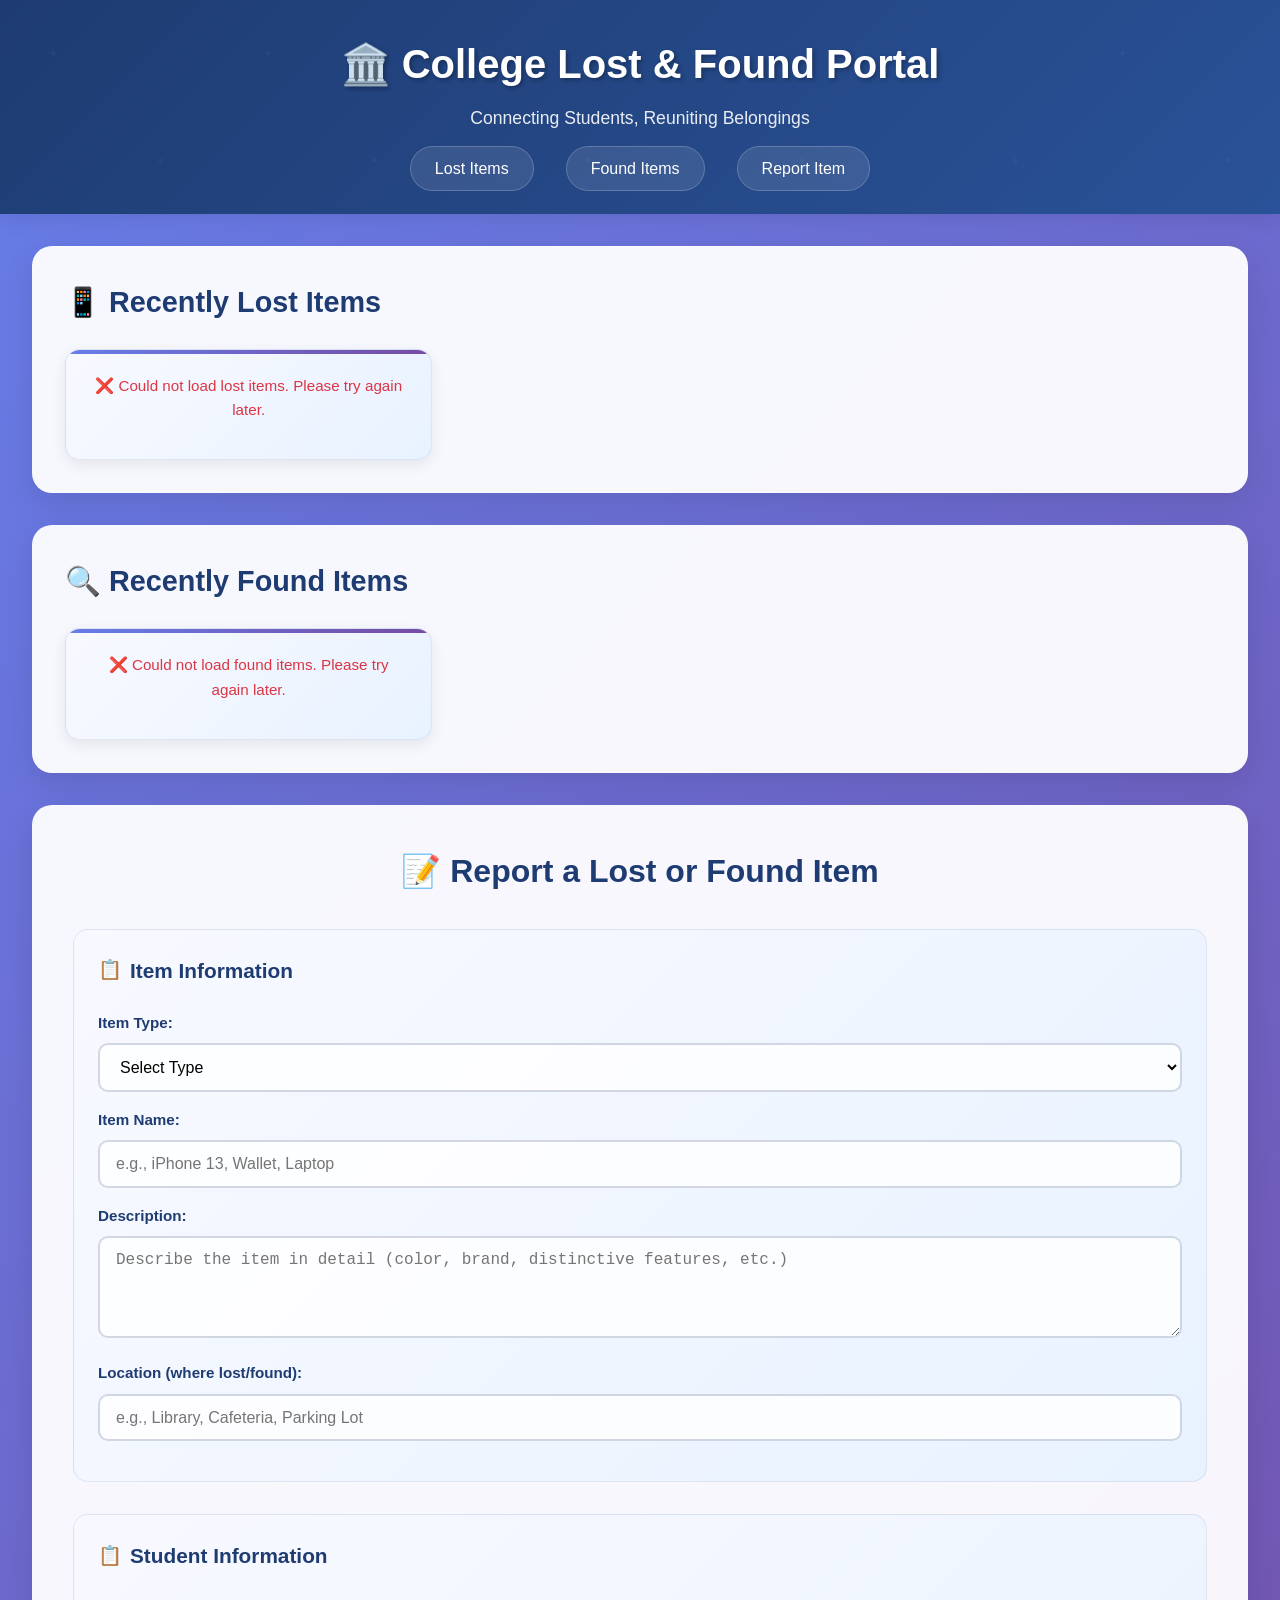
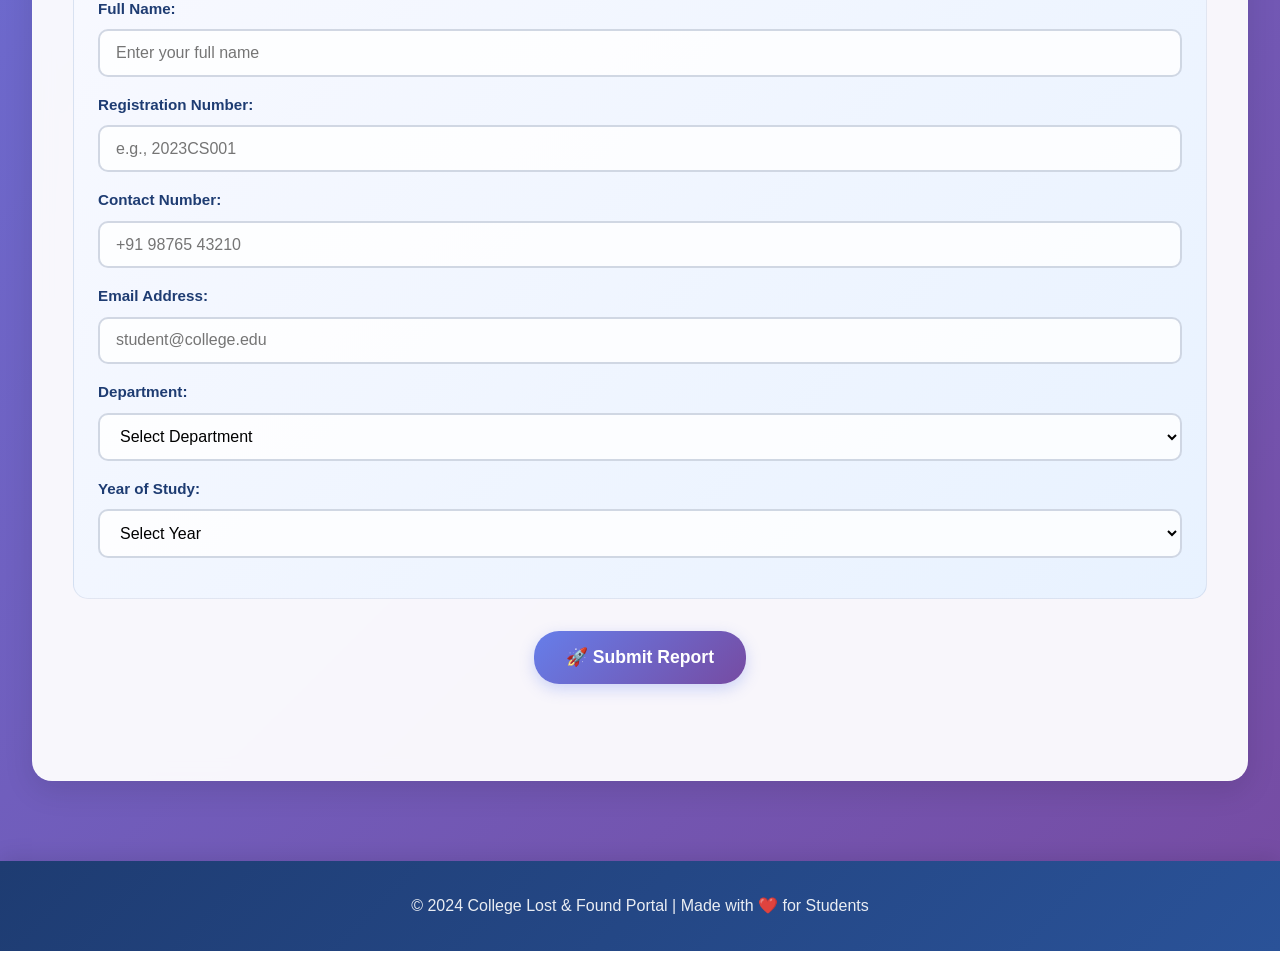
==== College-Lost-and-Found-Portal-main/index.html @ a4af234d "Initial commit - GEN AI project" ====
<!DOCTYPE html>
<html lang="en">
<head>
    <meta charset="UTF-8">
    <meta name="viewport" content="width=device-width, initial-scale=1.0">
    <title>College Lost & Found Portal</title>
    <link rel="stylesheet" href="style.css">
</head>
<body>
    <header>
        <h1>🏛️ College Lost & Found Portal</h1>
        <p>Connecting Students, Reuniting Belongings</p>
        <nav>
            <ul>
                <li><a href="#lost-items">Lost Items</a></li>
                <li><a href="#found-items">Found Items</a></li>
                <li><a href="#report-item">Report Item</a></li>
            </ul>
        </nav>
    </header>

    <main>
        <section id="lost-items" class="item-list">
            <h2>📱 Recently Lost Items</h2>
            <div id="lost-items-container" class="item-grid">
                <!-- Lost items will be loaded here by JavaScript -->
            </div>
        </section>

        <section id="found-items" class="item-list">
            <h2>🔍 Recently Found Items</h2>
            <div id="found-items-container" class="item-grid">
                <!-- Found items will be loaded here by JavaScript -->
            </div>
        </section>

        <section id="report-item" class="report-form">
            <h2>📝 Report a Lost or Found Item</h2>
            <form id="item-report-form">
                <div class="form-section">
                    <h3>Item Information</h3>
                    <label for="type">Item Type:</label>
                    <select id="type" name="type" required>
                        <option value="">Select Type</option>
                        <option value="lost">📱 Lost Item</option>
                        <option value="found">🔍 Found Item</option>
                    </select>

                    <label for="item_name">Item Name:</label>
                    <input type="text" id="item_name" name="item_name" placeholder="e.g., iPhone 13, Wallet, Laptop" required>

                    <label for="description">Description:</label>
                    <textarea id="description" name="description" rows="4" placeholder="Describe the item in detail (color, brand, distinctive features, etc.)"></textarea>

                    <label for="location">Location (where lost/found):</label>
                    <input type="text" id="location" name="location" placeholder="e.g., Library, Cafeteria, Parking Lot">
                </div>

                <div class="form-section">
                    <h3>Student Information</h3>
                    <label for="student_name">Full Name:</label>
                    <input type="text" id="student_name" name="student_name" placeholder="Enter your full name" required>

                    <label for="registration_number">Registration Number:</label>
                    <input type="text" id="registration_number" name="registration_number" placeholder="e.g., 2023CS001" required>

                    <label for="contact_number">Contact Number:</label>
                    <input type="tel" id="contact_number" name="contact_number" placeholder="+91 98765 43210" required>

                    <label for="contact_email">Email Address:</label>
                    <input type="email" id="contact_email" name="contact_email" placeholder="student@college.edu" required>

                    <label for="department">Department:</label>
                    <select id="department" name="department">
                        <option value="">Select Department</option>
                        <option value="Computer Science">Computer Science</option>
                        <option value="Electronics">Electronics</option>
                        <option value="Mechanical">Mechanical</option>
                        <option value="Civil">Civil</option>
                        <option value="Electrical">Electrical</option>
                        <option value="Management">Management</option>
                        <option value="Other">Other</option>
                    </select>

                    <label for="year_of_study">Year of Study:</label>
                    <select id="year_of_study" name="year_of_study">
                        <option value="">Select Year</option>
                        <option value="1st Year">1st Year</option>
                        <option value="2nd Year">2nd Year</option>
                        <option value="3rd Year">3rd Year</option>
                        <option value="4th Year">4th Year</option>
                        <option value="Post Graduate">Post Graduate</option>
                    </select>
                </div>

                <button type="submit" class="submit-btn">🚀 Submit Report</button>
            </form>
            <p id="form-message"></p>
        </section>
    </main>

    <footer>
        <p>&copy; 2024 College Lost & Found Portal | Made with ❤️ for Students</p>
    </footer>

    <script src="script.js"></script>
</body>
</html>
---- College-Lost-and-Found-Portal-main/style.css ----
/* College Lost & Found Portal - Modern College Theme */

* {
    margin: 0;
    padding: 0;
    box-sizing: border-box;
}

body {
    font-family: 'Segoe UI', Tahoma, Geneva, Verdana, sans-serif;
    background: linear-gradient(135deg, #667eea 0%, #764ba2 100%);
    color: #333;
    line-height: 1.6;
    min-height: 100vh;
}

/* Header Styles */
header {
    background: linear-gradient(135deg, #1e3c72 0%, #2a5298 100%);
    color: #fff;
    padding: 2rem 0;
    text-align: center;
    box-shadow: 0 4px 20px rgba(0,0,0,0.1);
    position: relative;
    overflow: hidden;
}

header::before {
    content: '';
    position: absolute;
    top: 0;
    left: 0;
    right: 0;
    bottom: 0;
    background: url('data:image/svg+xml,<svg xmlns="http://www.w3.org/2000/svg" viewBox="0 0 100 100"><defs><pattern id="grain" width="100" height="100" patternUnits="userSpaceOnUse"><circle cx="25" cy="25" r="1" fill="rgba(255,255,255,0.1)"/><circle cx="75" cy="75" r="1" fill="rgba(255,255,255,0.1)"/><circle cx="50" cy="10" r="0.5" fill="rgba(255,255,255,0.05)"/></pattern></defs><rect width="100" height="100" fill="url(%23grain)"/></svg>');
    opacity: 0.3;
}

header h1 {
    margin: 0;
    font-size: 2.5rem;
    font-weight: 700;
    text-shadow: 2px 2px 4px rgba(0,0,0,0.3);
    position: relative;
    z-index: 1;
}

header p {
    margin-top: 0.5rem;
    font-size: 1.1rem;
    opacity: 0.9;
    position: relative;
    z-index: 1;
}

/* Navigation */
nav {
    margin-top: 1.5rem;
    position: relative;
    z-index: 1;
}

nav ul {
    list-style: none;
    display: flex;
    justify-content: center;
    gap: 2rem;
    flex-wrap: wrap;
}

nav ul li a {
    color: #fff;
    text-decoration: none;
    padding: 0.8rem 1.5rem;
    border-radius: 25px;
    background: rgba(255,255,255,0.1);
    backdrop-filter: blur(10px);
    border: 1px solid rgba(255,255,255,0.2);
    transition: all 0.3s ease;
    font-weight: 500;
}

nav ul li a:hover {
    background: rgba(255,255,255,0.2);
    transform: translateY(-2px);
    box-shadow: 0 4px 15px rgba(0,0,0,0.2);
}

/* Main Content */
main {
    padding: 2rem;
    max-width: 1400px;
    margin: 0 auto;
}

/* Item List Sections */
.item-list {
    background: rgba(255,255,255,0.95);
    padding: 2rem;
    margin-bottom: 2rem;
    border-radius: 20px;
    box-shadow: 0 10px 30px rgba(0,0,0,0.1);
    backdrop-filter: blur(10px);
    border: 1px solid rgba(255,255,255,0.2);
}

.item-list h2 {
    color: #1e3c72;
    margin-bottom: 1.5rem;
    font-size: 1.8rem;
    font-weight: 600;
    display: flex;
    align-items: center;
    gap: 0.5rem;
}

.item-grid {
    display: grid;
    grid-template-columns: repeat(auto-fill, minmax(320px, 1fr));
    gap: 1.5rem;
}

.item-card {
    background: linear-gradient(135deg, #f8f9ff 0%, #e8f2ff 100%);
    border: 1px solid rgba(30,60,114,0.1);
    border-radius: 15px;
    padding: 1.5rem;
    box-shadow: 0 5px 15px rgba(0,0,0,0.08);
    transition: all 0.3s ease;
    position: relative;
    overflow: hidden;
}

.item-card::before {
    content: '';
    position: absolute;
    top: 0;
    left: 0;
    right: 0;
    height: 4px;
    background: linear-gradient(90deg, #667eea, #764ba2);
}

.item-card:hover {
    transform: translateY(-5px);
    box-shadow: 0 10px 25px rgba(0,0,0,0.15);
}

.item-card h3 {
    margin-top: 0;
    color: #1e3c72;
    font-size: 1.3rem;
    font-weight: 600;
    margin-bottom: 1rem;
}

.item-card p {
    margin-bottom: 0.8rem;
    color: #555;
    font-size: 0.95rem;
}

.item-card p strong {
    color: #1e3c72;
    font-weight: 600;
}

.item-card p em {
    color: #666;
    font-style: italic;
    background: rgba(30,60,114,0.1);
    padding: 0.3rem 0.6rem;
    border-radius: 8px;
    display: inline-block;
    margin-top: 0.5rem;
}

/* Report Form */
.report-form {
    background: rgba(255,255,255,0.95);
    padding: 2.5rem;
    border-radius: 20px;
    box-shadow: 0 10px 30px rgba(0,0,0,0.1);
    backdrop-filter: blur(10px);
    border: 1px solid rgba(255,255,255,0.2);
}

.report-form h2 {
    color: #1e3c72;
    margin-bottom: 2rem;
    font-size: 2rem;
    font-weight: 600;
    text-align: center;
    display: flex;
    align-items: center;
    justify-content: center;
    gap: 0.5rem;
}

.form-section {
    margin-bottom: 2rem;
    padding: 1.5rem;
    background: linear-gradient(135deg, #f8f9ff 0%, #e8f2ff 100%);
    border-radius: 15px;
    border: 1px solid rgba(30,60,114,0.1);
}

.form-section h3 {
    color: #1e3c72;
    margin-bottom: 1.5rem;
    font-size: 1.3rem;
    font-weight: 600;
    display: flex;
    align-items: center;
    gap: 0.5rem;
}

.form-section h3::before {
    content: '📋';
    font-size: 1.2rem;
}

.report-form label {
    display: block;
    margin-bottom: 0.5rem;
    font-weight: 600;
    color: #1e3c72;
    font-size: 0.95rem;
}

.report-form input[type="text"],
.report-form input[type="email"],
.report-form input[type="tel"],
.report-form textarea,
.report-form select {
    width: 100%;
    padding: 0.8rem 1rem;
    margin-bottom: 1rem;
    border: 2px solid rgba(30,60,114,0.2);
    border-radius: 10px;
    font-size: 1rem;
    transition: all 0.3s ease;
    background: rgba(255,255,255,0.8);
}

.report-form input[type="text"]:focus,
.report-form input[type="email"]:focus,
.report-form input[type="tel"]:focus,
.report-form textarea:focus,
.report-form select:focus {
    outline: none;
    border-color: #667eea;
    box-shadow: 0 0 0 3px rgba(102,126,234,0.1);
    background: #fff;
}

.report-form textarea {
    resize: vertical;
    min-height: 100px;
}

.submit-btn {
    background: linear-gradient(135deg, #667eea 0%, #764ba2 100%);
    color: #fff;
    padding: 1rem 2rem;
    border: none;
    border-radius: 25px;
    cursor: pointer;
    font-size: 1.1rem;
    font-weight: 600;
    transition: all 0.3s ease;
    display: block;
    margin: 2rem auto 0;
    min-width: 200px;
    box-shadow: 0 5px 15px rgba(102,126,234,0.3);
}

.submit-btn:hover {
    transform: translateY(-2px);
    box-shadow: 0 8px 25px rgba(102,126,234,0.4);
}

.submit-btn:active {
    transform: translateY(0);
}

#form-message {
    margin-top: 1.5rem;
    font-weight: 600;
    text-align: center;
    padding: 1rem;
    border-radius: 10px;
    font-size: 1rem;
}

#form-message[style*="green"] {
    background: rgba(40,167,69,0.1);
    color: #28a745;
    border: 1px solid rgba(40,167,69,0.3);
}

#form-message[style*="red"] {
    background: rgba(220,53,69,0.1);
    color: #dc3545;
    border: 1px solid rgba(220,53,69,0.3);
}

/* Footer */
footer {
    text-align: center;
    padding: 2rem;
    margin-top: 3rem;
    background: linear-gradient(135deg, #1e3c72 0%, #2a5298 100%);
    color: #fff;
    box-shadow: 0 -4px 20px rgba(0,0,0,0.1);
}

footer p {
    font-size: 1rem;
    opacity: 0.9;
}

/* Responsive Design */
@media (max-width: 768px) {
    header h1 {
        font-size: 2rem;
    }
    
    nav ul {
        flex-direction: column;
        gap: 1rem;
    }
    
    main {
        padding: 1rem;
    }
    
    .item-grid {
        grid-template-columns: 1fr;
    }
    
    .report-form {
        padding: 1.5rem;
    }
    
    .form-section {
        padding: 1rem;
    }
}

@media (max-width: 480px) {
    header h1 {
        font-size: 1.8rem;
    }
    
    .item-list h2,
    .report-form h2 {
        font-size: 1.5rem;
    }
    
    .report-form {
        padding: 1rem;
    }
}

/* Loading Animation */
@keyframes fadeInUp {
    from {
        opacity: 0;
        transform: translateY(30px);
    }
    to {
        opacity: 1;
        transform: translateY(0);
    }
}

.item-card {
    animation: fadeInUp 0.6s ease-out;
}

/* Custom Scrollbar */
::-webkit-scrollbar {
    width: 8px;
}

::-webkit-scrollbar-track {
    background: rgba(255,255,255,0.1);
}

::-webkit-scrollbar-thumb {
    background: linear-gradient(135deg, #667eea, #764ba2);
    border-radius: 4px;
}

::-webkit-scrollbar-thumb:hover {
    background: linear-gradient(135deg, #5a6fd8, #6a4190);
}
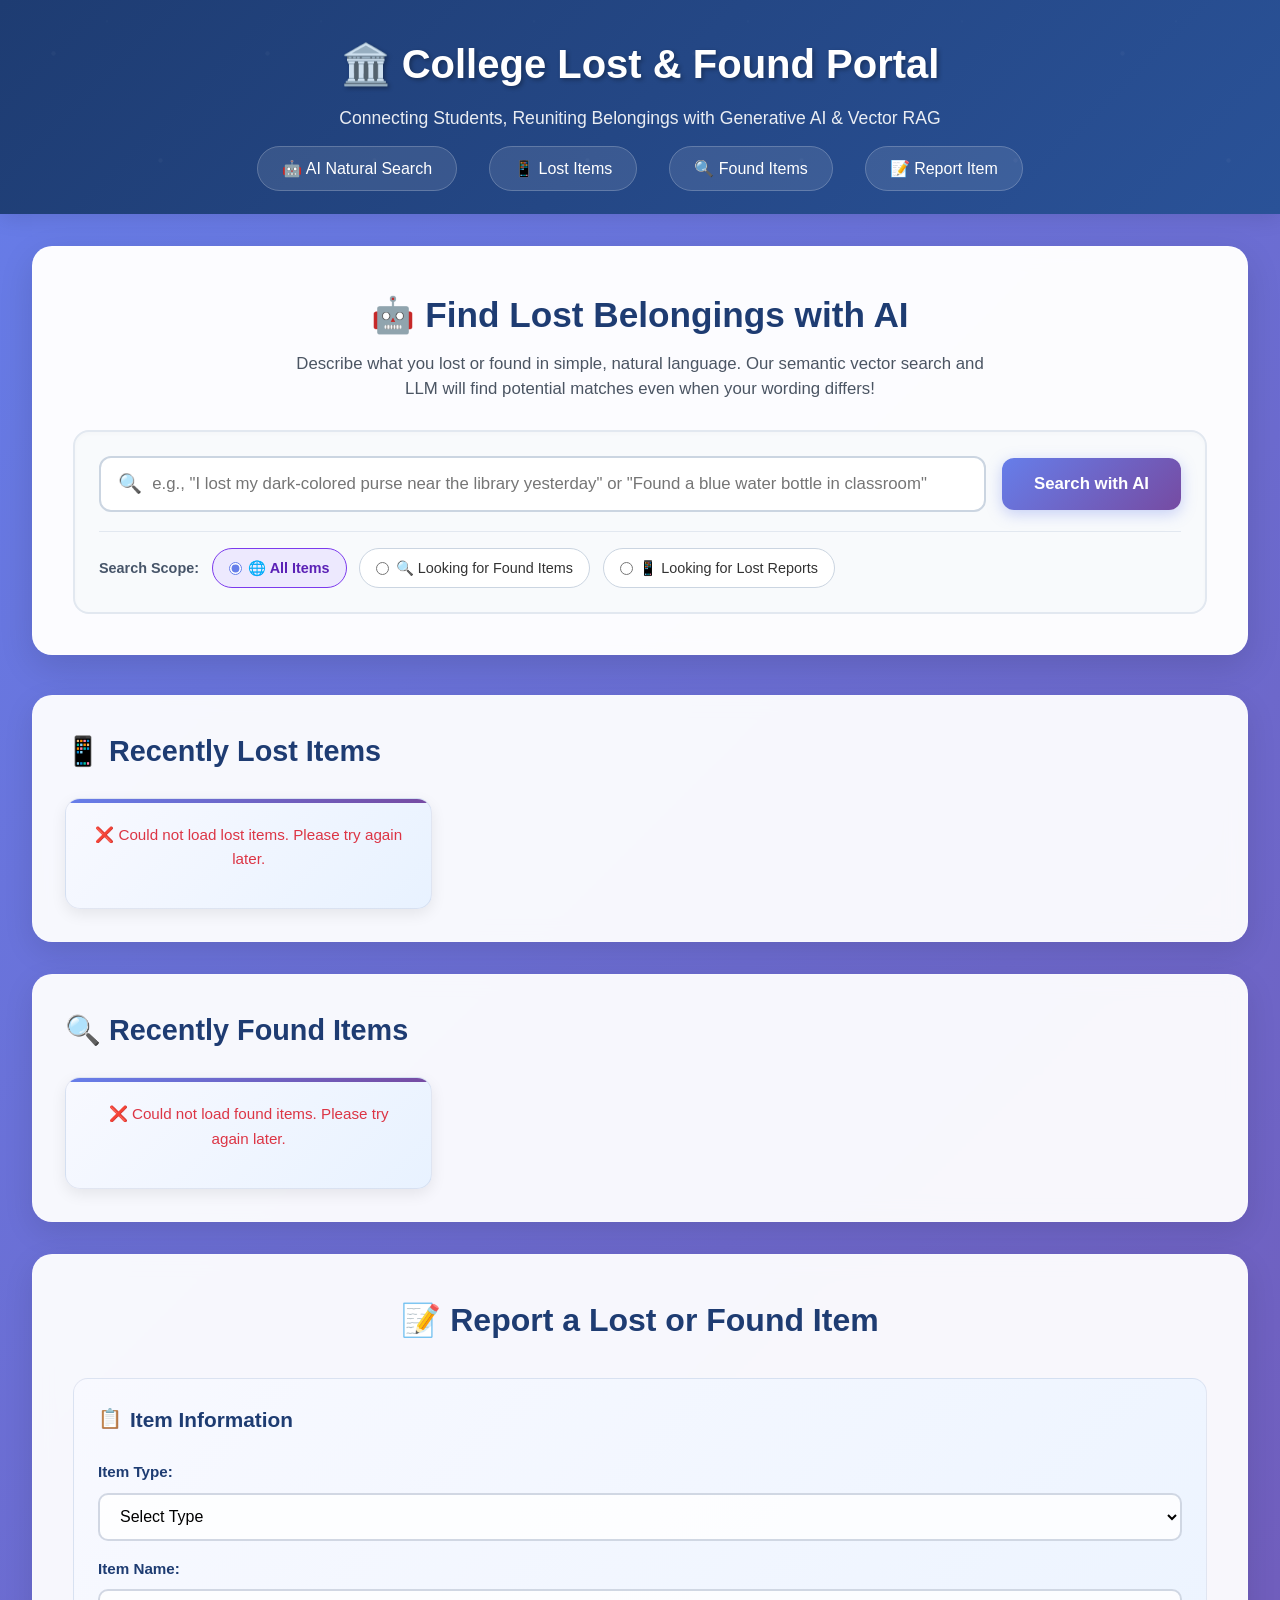
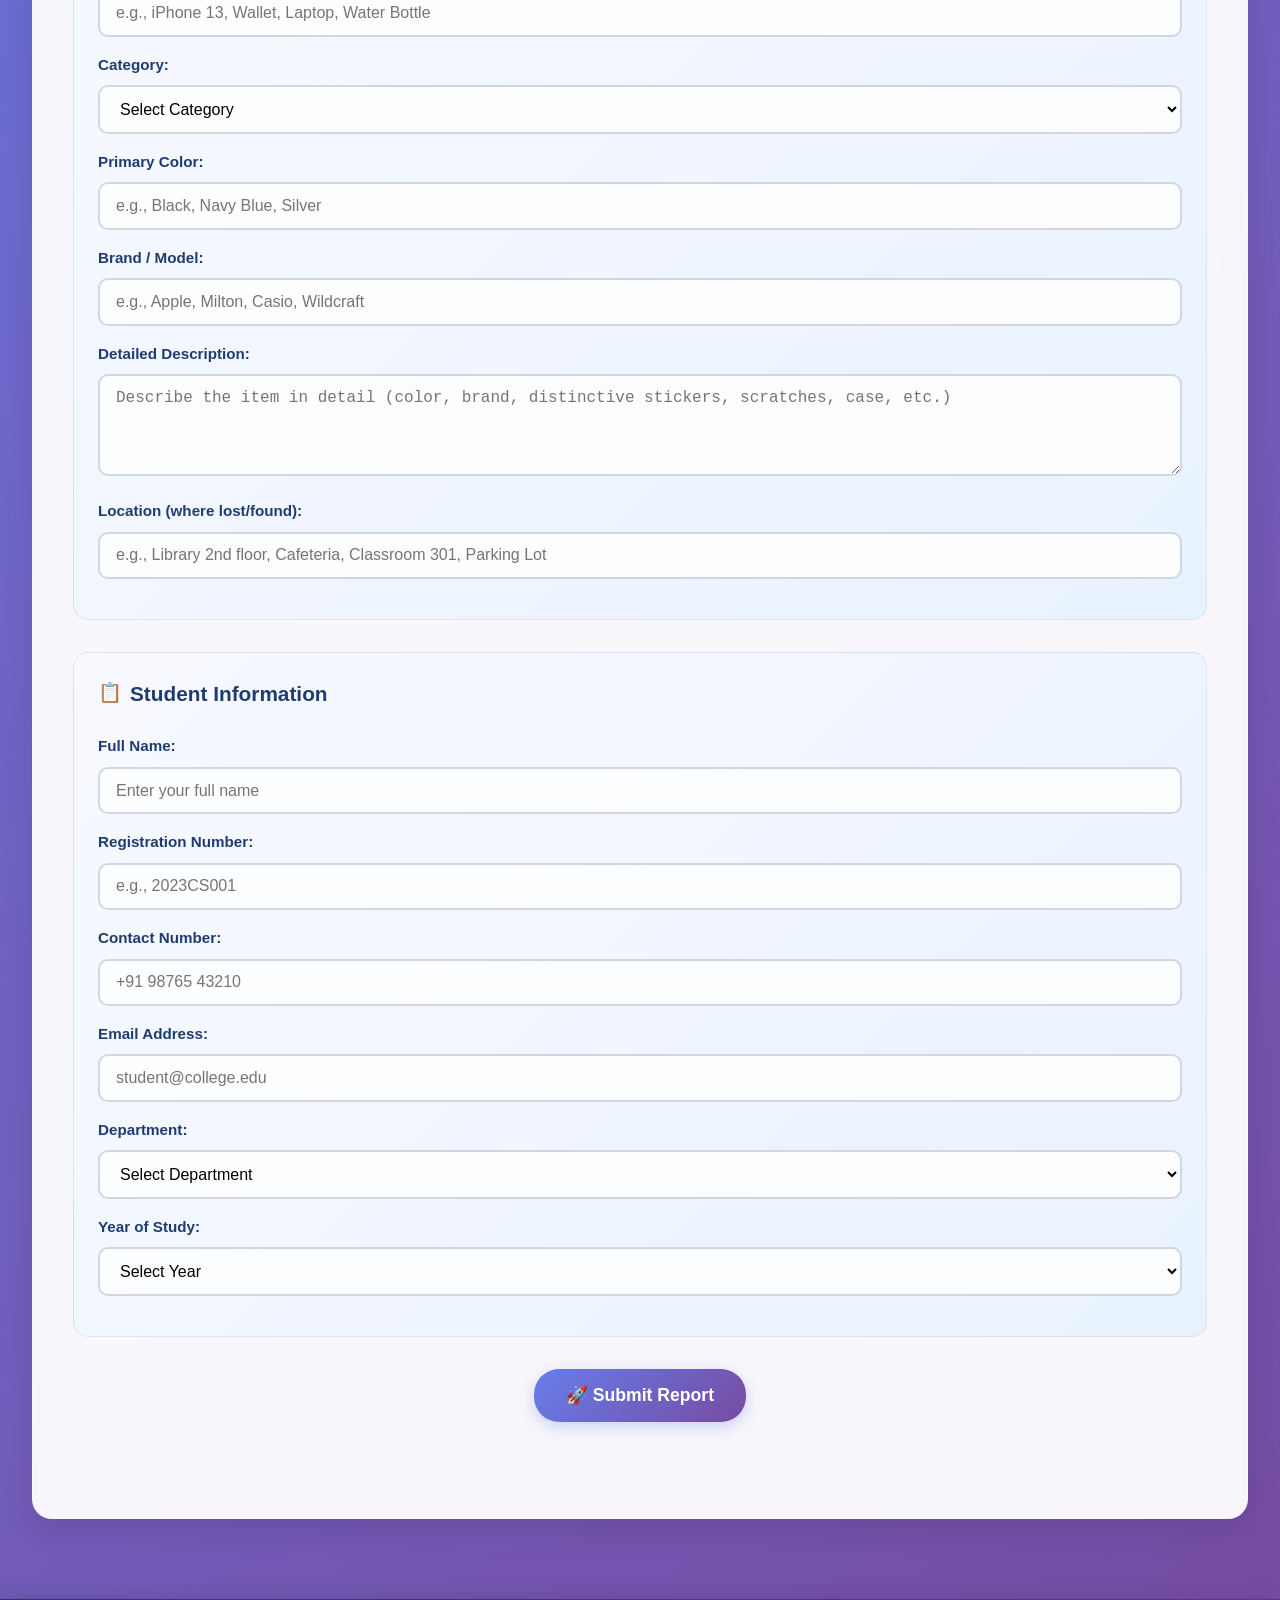
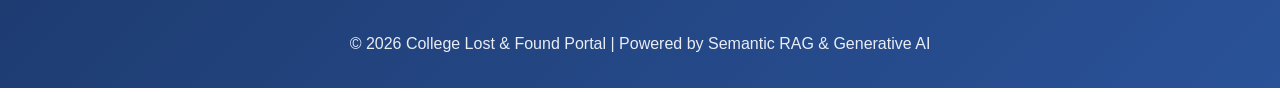
==== commit 22e3fa44: "Update College Lost and Found Portal" ====
--- a/College-Lost-and-Found-Portal-main/index.html
+++ b/College-Lost-and-Found-Portal-main/index.html
@@ -3,23 +3,133 @@
 <head>
     <meta charset="UTF-8">
     <meta name="viewport" content="width=device-width, initial-scale=1.0">
-    <title>College Lost & Found Portal</title>
+    <title>College Lost & Found Portal | GenAI Powered</title>
     <link rel="stylesheet" href="style.css">
 </head>
 <body>
     <header>
         <h1>🏛️ College Lost & Found Portal</h1>
-        <p>Connecting Students, Reuniting Belongings</p>
+        <p>Connecting Students, Reuniting Belongings with Generative AI & Vector RAG</p>
         <nav>
             <ul>
-                <li><a href="#lost-items">Lost Items</a></li>
-                <li><a href="#found-items">Found Items</a></li>
-                <li><a href="#report-item">Report Item</a></li>
+                <li><a href="#ai-search">🤖 AI Natural Search</a></li>
+                <li><a href="#lost-items">📱 Lost Items</a></li>
+                <li><a href="#found-items">🔍 Found Items</a></li>
+                <li><a href="#report-item">📝 Report Item</a></li>
             </ul>
         </nav>
     </header>
 
     <main>
+        <!-- AI-Powered Natural Language RAG Search Section -->
+        <section id="ai-search" class="ai-search-section">
+            <div class="search-header">
+                <h2>🤖 Find Lost Belongings with AI</h2>
+                <p class="search-subtitle">
+                    Describe what you lost or found in simple, natural language. Our semantic vector search and LLM will find potential matches even when your wording differs!
+                </p>
+            </div>
+
+            <div class="search-controls-card">
+                <div class="search-box-row">
+                    <div class="input-wrapper">
+                        <span class="search-icon">🔍</span>
+                        <input 
+                            type="text" 
+                            id="ai-search-input" 
+                            placeholder='e.g., "I lost my dark-colored purse near the library yesterday" or "Found a blue water bottle in classroom"'
+                            autocomplete="off"
+                        >
+                        <button id="ai-clear-btn" class="clear-btn hidden" title="Clear query">✕</button>
+                    </div>
+                    <button id="ai-search-btn" class="search-btn">
+                        <span class="btn-text">Search with AI</span>
+                    </button>
+                </div>
+
+                <div class="search-filter-chips">
+                    <span class="chip-label">Search Scope:</span>
+                    <label class="chip">
+                        <input type="radio" name="search-scope" value="all" checked>
+                        <span>🌐 All Items</span>
+                    </label>
+                    <label class="chip">
+                        <input type="radio" name="search-scope" value="found">
+                        <span>🔍 Looking for Found Items</span>
+                    </label>
+                    <label class="chip">
+                        <input type="radio" name="search-scope" value="lost">
+                        <span>📱 Looking for Lost Reports</span>
+                    </label>
+                </div>
+            </div>
+
+            <!-- Loading Indicator -->
+            <div id="ai-loading" class="ai-loading-card hidden">
+                <div class="pulsing-spinner"></div>
+                <div class="loading-text">
+                    <strong>Consulting Vector Database & AI Model...</strong>
+                    <p>Generating semantic vector embeddings and retrieving matching database records.</p>
+                </div>
+            </div>
+
+            <!-- Missing API Key Notice (Clear Setup Message) -->
+            <div id="ai-setup-notice" class="ai-setup-notice hidden">
+                <div class="notice-icon">⚙️</div>
+                <div class="notice-content">
+                    <h4>OpenAI API Key Not Configured</h4>
+                    <p>
+                        To activate conversational AI explanations, add your <code>OPENAI_API_KEY</code> to the <code>.env</code> file in your backend and restart the portal.
+                    </p>
+                    <p class="notice-sub">
+                        <em>Semantic vector search is fully active! Matching records retrieved directly from the database are displayed below.</em>
+                    </p>
+                </div>
+            </div>
+
+            <!-- Search Error Notice -->
+            <div id="ai-error-notice" class="ai-error-notice hidden">
+                <span class="error-icon">⚠️</span>
+                <span id="ai-error-text">An error occurred during search.</span>
+            </div>
+
+            <!-- Grounded AI Match Rationale Summary -->
+            <div id="ai-summary-card" class="ai-summary-card hidden">
+                <div class="summary-top">
+                    <span class="ai-badge">✨ AI Grounded Analysis</span>
+                    <span class="disclaimer-badge">Possible matches — not confirmed ownership</span>
+                </div>
+                <p id="ai-summary-text" class="summary-body"></p>
+            </div>
+
+            <!-- Results Section -->
+            <div id="ai-results-wrapper" class="hidden">
+                <div class="results-heading-row">
+                    <h3 id="ai-results-count">Matching Belongings Found in Database</h3>
+                    <button id="ai-reset-results-btn" class="reset-link">Clear Results</button>
+                </div>
+                <div id="ai-results-container" class="item-grid">
+                    <!-- Matching item cards loaded dynamically by script.js -->
+                </div>
+            </div>
+
+            <!-- Empty Results Notice -->
+            <div id="ai-empty-state" class="ai-empty-card hidden">
+                <div class="empty-icon">🔎</div>
+                <h3>No Matching Belongings Found</h3>
+                <p id="ai-empty-text">We couldn't find any active records matching your description.</p>
+                <div class="empty-tips">
+                    <strong>Suggestions:</strong>
+                    <ul>
+                        <li>Try describing colors, brands, or key identifying marks.</li>
+                        <li>Include the campus building, floor, or cafeteria location.</li>
+                        <li>Check if your item was reported under a different category or report a new lost item below.</li>
+                    </ul>
+                </div>
+            </div>
+        </section>
+
+        <!-- Recently Lost Items Section -->
         <section id="lost-items" class="item-list">
             <h2>📱 Recently Lost Items</h2>
             <div id="lost-items-container" class="item-grid">
@@ -27,6 +137,7 @@
             </div>
         </section>
 
+        <!-- Recently Found Items Section -->
         <section id="found-items" class="item-list">
             <h2>🔍 Recently Found Items</h2>
             <div id="found-items-container" class="item-grid">
@@ -34,6 +145,7 @@
             </div>
         </section>
 
+        <!-- Report Item Section -->
         <section id="report-item" class="report-form">
             <h2>📝 Report a Lost or Found Item</h2>
             <form id="item-report-form">
@@ -47,13 +159,31 @@
                     </select>
 
                     <label for="item_name">Item Name:</label>
-                    <input type="text" id="item_name" name="item_name" placeholder="e.g., iPhone 13, Wallet, Laptop" required>
-
-                    <label for="description">Description:</label>
-                    <textarea id="description" name="description" rows="4" placeholder="Describe the item in detail (color, brand, distinctive features, etc.)"></textarea>
+                    <input type="text" id="item_name" name="item_name" placeholder="e.g., iPhone 13, Wallet, Laptop, Water Bottle" required>
+
+                    <label for="category">Category:</label>
+                    <select id="category" name="category">
+                        <option value="Other">Select Category</option>
+                        <option value="Electronics">Electronics (Phone, Laptop, Earbuds)</option>
+                        <option value="Wallets & Bags">Wallets, Bags & Backpacks</option>
+                        <option value="Bottles & Flasks">Bottles & Flasks</option>
+                        <option value="Keys">Keys & Keychains</option>
+                        <option value="Books & Stationery">Books & Stationery</option>
+                        <option value="Clothing & Accessories">Clothing & Accessories</option>
+                        <option value="Other">Other</option>
+                    </select>
+
+                    <label for="color">Primary Color:</label>
+                    <input type="text" id="color" name="color" placeholder="e.g., Black, Navy Blue, Silver">
+
+                    <label for="brand">Brand / Model:</label>
+                    <input type="text" id="brand" name="brand" placeholder="e.g., Apple, Milton, Casio, Wildcraft">
+
+                    <label for="description">Detailed Description:</label>
+                    <textarea id="description" name="description" rows="4" placeholder="Describe the item in detail (color, brand, distinctive stickers, scratches, case, etc.)"></textarea>
 
                     <label for="location">Location (where lost/found):</label>
-                    <input type="text" id="location" name="location" placeholder="e.g., Library, Cafeteria, Parking Lot">
+                    <input type="text" id="location" name="location" placeholder="e.g., Library 2nd floor, Cafeteria, Classroom 301, Parking Lot">
                 </div>
 
                 <div class="form-section">
@@ -100,7 +230,7 @@
     </main>
 
     <footer>
-        <p>&copy; 2024 College Lost & Found Portal | Made with ❤️ for Students</p>
+        <p>&copy; 2026 College Lost & Found Portal | Powered by Semantic RAG & Generative AI</p>
     </footer>
 
     <script src="script.js"></script>
--- a/College-Lost-and-Found-Portal-main/style.css
+++ b/College-Lost-and-Found-Portal-main/style.css
@@ -395,4 +395,467 @@
 
 ::-webkit-scrollbar-thumb:hover {
     background: linear-gradient(135deg, #5a6fd8, #6a4190);
+}
+
+/* =========================================================
+   Generative AI & Semantic RAG Search Styles
+   ========================================================= */
+
+.hidden {
+    display: none !important;
+}
+
+.ai-search-section {
+    background: rgba(255, 255, 255, 0.98);
+    border-radius: 20px;
+    padding: 2.5rem;
+    margin-bottom: 2.5rem;
+    box-shadow: 0 12px 35px rgba(0, 0, 0, 0.12);
+    border: 1px solid rgba(255, 255, 255, 0.5);
+    backdrop-filter: blur(10px);
+}
+
+.search-header {
+    text-align: center;
+    margin-bottom: 1.8rem;
+}
+
+.search-header h2 {
+    font-size: 2.2rem;
+    color: #1e3c72;
+    margin-bottom: 0.5rem;
+}
+
+.search-subtitle {
+    font-size: 1.05rem;
+    color: #4b5563;
+    max-width: 720px;
+    margin: 0 auto;
+    line-height: 1.5;
+}
+
+.search-controls-card {
+    background: #f8fafc;
+    border: 2px solid #e2e8f0;
+    border-radius: 16px;
+    padding: 1.5rem;
+    box-shadow: inset 0 2px 4px rgba(0, 0, 0, 0.02);
+}
+
+.search-box-row {
+    display: flex;
+    gap: 1rem;
+    align-items: center;
+}
+
+.input-wrapper {
+    position: relative;
+    flex: 1;
+    display: flex;
+    align-items: center;
+}
+
+.search-icon {
+    position: absolute;
+    left: 1.2rem;
+    font-size: 1.2rem;
+    color: #667eea;
+    pointer-events: none;
+}
+
+#ai-search-input {
+    width: 100%;
+    padding: 1rem 3rem 1rem 3.2rem;
+    font-size: 1.05rem;
+    border: 2px solid #cbd5e1;
+    border-radius: 12px;
+    background: #ffffff;
+    color: #1e293b;
+    outline: none;
+    transition: all 0.25s ease;
+}
+
+#ai-search-input:focus {
+    border-color: #667eea;
+    box-shadow: 0 0 0 4px rgba(102, 126, 234, 0.18);
+}
+
+.clear-btn {
+    position: absolute;
+    right: 1rem;
+    background: #e2e8f0;
+    color: #64748b;
+    border: none;
+    width: 26px;
+    height: 26px;
+    border-radius: 50%;
+    cursor: pointer;
+    display: flex;
+    align-items: center;
+    justify-content: center;
+    font-size: 0.9rem;
+    font-weight: bold;
+    transition: all 0.2s ease;
+}
+
+.clear-btn:hover {
+    background: #ef4444;
+    color: white;
+}
+
+.search-btn {
+    background: linear-gradient(135deg, #667eea 0%, #764ba2 100%);
+    color: #fff;
+    padding: 1rem 2rem;
+    border: none;
+    border-radius: 12px;
+    font-size: 1.05rem;
+    font-weight: 600;
+    cursor: pointer;
+    box-shadow: 0 4px 15px rgba(102, 126, 234, 0.35);
+    transition: all 0.25s ease;
+    white-space: nowrap;
+}
+
+.search-btn:hover {
+    transform: translateY(-2px);
+    box-shadow: 0 6px 20px rgba(102, 126, 234, 0.45);
+}
+
+.search-btn:disabled {
+    opacity: 0.65;
+    cursor: not-allowed;
+    transform: none;
+}
+
+.search-filter-chips {
+    display: flex;
+    align-items: center;
+    flex-wrap: wrap;
+    gap: 0.8rem;
+    margin-top: 1.2rem;
+    padding-top: 1rem;
+    border-top: 1px solid #e2e8f0;
+}
+
+.chip-label {
+    font-size: 0.9rem;
+    font-weight: 600;
+    color: #475569;
+}
+
+.chip {
+    display: inline-flex;
+    align-items: center;
+    gap: 0.4rem;
+    background: #ffffff;
+    border: 1px solid #cbd5e1;
+    padding: 0.45rem 1rem;
+    border-radius: 20px;
+    font-size: 0.9rem;
+    cursor: pointer;
+    transition: all 0.2s ease;
+    user-select: none;
+}
+
+.chip input[type="radio"] {
+    accent-color: #667eea;
+    cursor: pointer;
+}
+
+.chip:hover {
+    border-color: #667eea;
+    background: #f1f5f9;
+}
+
+.chip:has(input:checked) {
+    background: #ede9fe;
+    border-color: #7c3aed;
+    color: #5b21b6;
+    font-weight: 600;
+}
+
+/* Loading Card */
+.ai-loading-card {
+    background: #f0f4ff;
+    border: 2px dashed #93c5fd;
+    border-radius: 14px;
+    padding: 1.8rem;
+    margin-top: 1.5rem;
+    display: flex;
+    align-items: center;
+    gap: 1.5rem;
+}
+
+.pulsing-spinner {
+    width: 44px;
+    height: 44px;
+    border: 4px solid #bfdbfe;
+    border-top: 4px solid #2563eb;
+    border-radius: 50%;
+    animation: spin 1s linear infinite;
+    flex-shrink: 0;
+}
+
+@keyframes spin {
+    0% { transform: rotate(0deg); }
+    100% { transform: rotate(360deg); }
+}
+
+.loading-text strong {
+    color: #1e3a8a;
+    font-size: 1.05rem;
+}
+
+.loading-text p {
+    color: #3b82f6;
+    font-size: 0.9rem;
+    margin-top: 0.2rem;
+}
+
+/* Setup Notice (Missing API Key) */
+.ai-setup-notice {
+    background: #fffbeb;
+    border: 1px solid #fef3c7;
+    border-left: 5px solid #f59e0b;
+    border-radius: 12px;
+    padding: 1.4rem;
+    margin-top: 1.5rem;
+    display: flex;
+    gap: 1.2rem;
+    align-items: flex-start;
+}
+
+.notice-icon {
+    font-size: 2rem;
+    line-height: 1;
+}
+
+.notice-content h4 {
+    color: #92400e;
+    font-size: 1.1rem;
+    margin-bottom: 0.4rem;
+}
+
+.notice-content p {
+    color: #78350f;
+    font-size: 0.95rem;
+    line-height: 1.5;
+}
+
+.notice-content code {
+    background: #fde68a;
+    padding: 0.2rem 0.4rem;
+    border-radius: 4px;
+    font-family: monospace;
+    font-weight: bold;
+}
+
+.notice-sub {
+    margin-top: 0.5rem;
+    color: #b45309;
+}
+
+/* Error Notice */
+.ai-error-notice {
+    background: #fef2f2;
+    border-left: 5px solid #ef4444;
+    padding: 1rem 1.4rem;
+    border-radius: 10px;
+    margin-top: 1.5rem;
+    display: flex;
+    align-items: center;
+    gap: 0.8rem;
+    color: #991b1b;
+    font-weight: 500;
+}
+
+/* AI Summary Card */
+.ai-summary-card {
+    background: linear-gradient(135deg, #f5f3ff 0%, #ede9fe 100%);
+    border: 2px solid #c4b5fd;
+    border-radius: 16px;
+    padding: 1.8rem;
+    margin-top: 1.8rem;
+    box-shadow: 0 8px 24px rgba(124, 58, 237, 0.12);
+}
+
+.summary-top {
+    display: flex;
+    justify-content: space-between;
+    align-items: center;
+    flex-wrap: wrap;
+    gap: 0.8rem;
+    margin-bottom: 1rem;
+}
+
+.ai-badge {
+    background: linear-gradient(135deg, #7c3aed, #4f46e5);
+    color: white;
+    padding: 0.35rem 0.9rem;
+    border-radius: 20px;
+    font-size: 0.85rem;
+    font-weight: 700;
+    letter-spacing: 0.3px;
+}
+
+.disclaimer-badge {
+    color: #6b21a8;
+    font-size: 0.85rem;
+    font-style: italic;
+    background: rgba(255, 255, 255, 0.7);
+    padding: 0.25rem 0.7rem;
+    border-radius: 12px;
+}
+
+.summary-body {
+    font-size: 1.05rem;
+    color: #1e1b4b;
+    line-height: 1.65;
+}
+
+/* Results Section */
+.results-heading-row {
+    display: flex;
+    justify-content: space-between;
+    align-items: center;
+    margin: 2rem 0 1.2rem 0;
+}
+
+.results-heading-row h3 {
+    color: #1e3c72;
+    font-size: 1.4rem;
+}
+
+.reset-link {
+    background: none;
+    border: none;
+    color: #667eea;
+    font-size: 0.95rem;
+    cursor: pointer;
+    font-weight: 600;
+    text-decoration: underline;
+}
+
+.reset-link:hover {
+    color: #764ba2;
+}
+
+/* Match Badges on Result Cards */
+.match-score-badge {
+    display: inline-block;
+    padding: 0.35rem 0.85rem;
+    border-radius: 20px;
+    font-size: 0.85rem;
+    font-weight: 700;
+    margin-bottom: 0.8rem;
+}
+
+.match-score-badge.strong {
+    background: #dcfce7;
+    color: #166534;
+    border: 1px solid #86efac;
+}
+
+.match-score-badge.possible {
+    background: #fef3c7;
+    color: #92400e;
+    border: 1px solid #fcd34d;
+}
+
+.match-score-badge.low {
+    background: #f1f5f9;
+    color: #475569;
+    border: 1px solid #cbd5e1;
+}
+
+.evidence-box {
+    margin-top: 0.8rem;
+    padding-top: 0.8rem;
+    border-top: 1px dashed #e2e8f0;
+}
+
+.evidence-box strong {
+    font-size: 0.85rem;
+    color: #64748b;
+    display: block;
+    margin-bottom: 0.3rem;
+}
+
+.evidence-pill {
+    display: inline-block;
+    background: #e0e7ff;
+    color: #3730a3;
+    padding: 0.2rem 0.6rem;
+    border-radius: 12px;
+    font-size: 0.8rem;
+    margin: 0.2rem 0.3rem 0.2rem 0;
+}
+
+/* Empty State */
+.ai-empty-card {
+    text-align: center;
+    background: #f8fafc;
+    border: 2px dashed #cbd5e1;
+    border-radius: 16px;
+    padding: 2.5rem;
+    margin-top: 1.8rem;
+}
+
+.empty-icon {
+    font-size: 3rem;
+    margin-bottom: 0.8rem;
+}
+
+.ai-empty-card h3 {
+    color: #334155;
+    font-size: 1.3rem;
+    margin-bottom: 0.5rem;
+}
+
+.ai-empty-card p {
+    color: #64748b;
+    margin-bottom: 1.2rem;
+}
+
+.empty-tips {
+    text-align: left;
+    max-width: 500px;
+    margin: 0 auto;
+    background: #ffffff;
+    padding: 1rem 1.5rem;
+    border-radius: 10px;
+    border: 1px solid #e2e8f0;
+}
+
+.empty-tips strong {
+    color: #475569;
+}
+
+.empty-tips ul {
+    margin-top: 0.5rem;
+    padding-left: 1.2rem;
+    color: #64748b;
+    font-size: 0.9rem;
+}
+
+/* Responsive Overrides */
+@media (max-width: 768px) {
+    .ai-search-section {
+        padding: 1.5rem;
+    }
+
+    .search-box-row {
+        flex-direction: column;
+    }
+
+    .search-btn {
+        width: 100%;
+        justify-content: center;
+    }
+
+    .search-filter-chips {
+        flex-direction: column;
+        align-items: flex-start;
+    }
 }
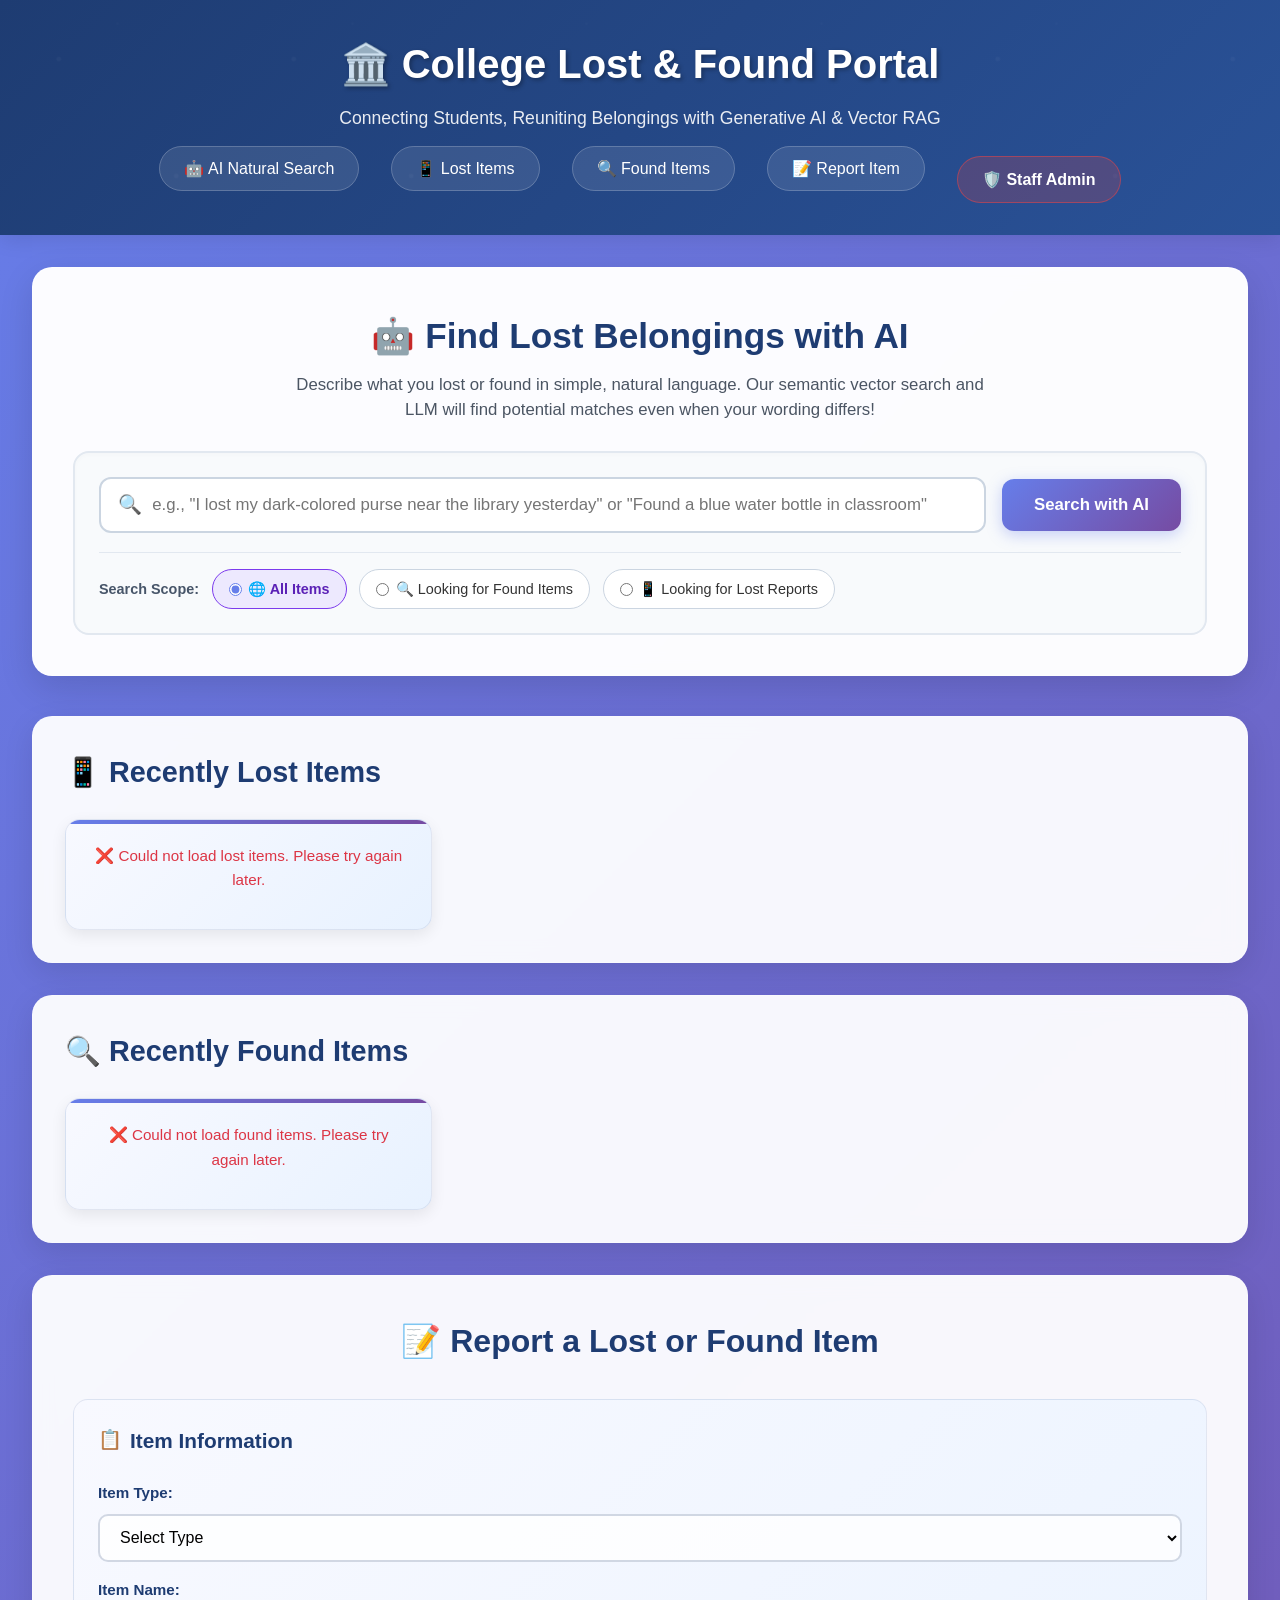
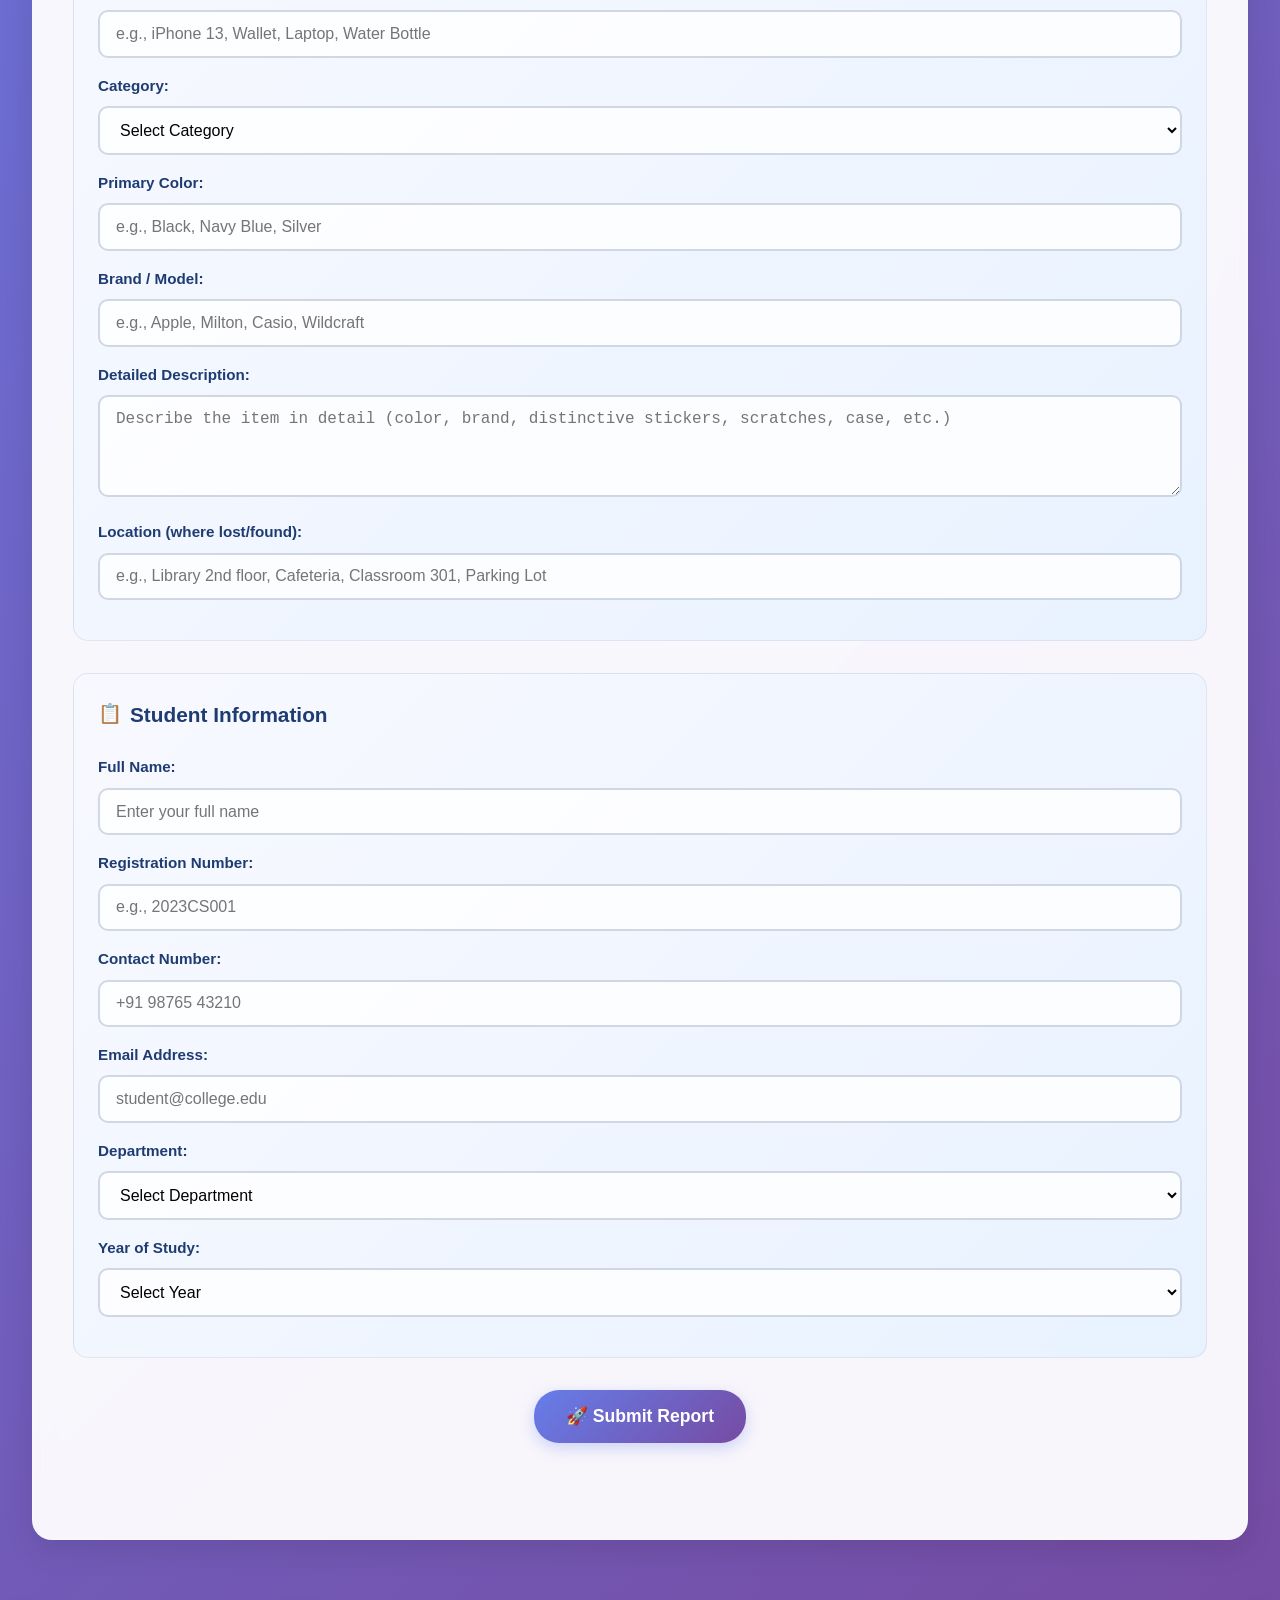
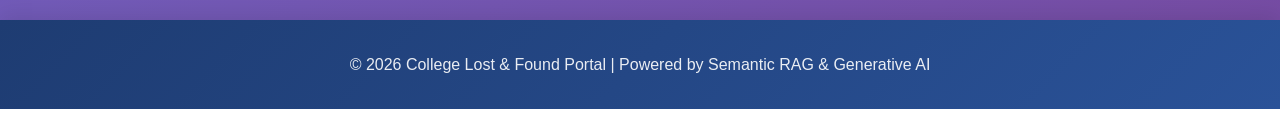
==== commit ca38ceb0: "Updated project with latest features." ====
--- a/College-Lost-and-Found-Portal-main/index.html
+++ b/College-Lost-and-Found-Portal-main/index.html
@@ -16,9 +16,19 @@
                 <li><a href="#lost-items">📱 Lost Items</a></li>
                 <li><a href="#found-items">🔍 Found Items</a></li>
                 <li><a href="#report-item">📝 Report Item</a></li>
+                <li><button id="admin-nav-btn" class="nav-admin-link">🛡️ Staff Admin</button></li>
             </ul>
         </nav>
     </header>
+
+    <!-- Admin Status Banner -->
+    <div id="admin-banner" class="admin-banner hidden">
+        <div class="admin-banner-content">
+            <span class="admin-badge">🛡️ Staff Administrator Mode Active</span>
+            <span class="admin-desc">You are authenticated. Protected student contacts and administrative deletion controls are unlocked.</span>
+        </div>
+        <button id="admin-logout-btn" class="admin-logout-btn">Log Out</button>
+    </div>
 
     <main>
         <!-- AI-Powered Natural Language RAG Search Section -->
@@ -233,6 +243,54 @@
         <p>&copy; 2026 College Lost & Found Portal | Powered by Semantic RAG & Generative AI</p>
     </footer>
 
+    <!-- Admin Authentication Modal -->
+    <div id="admin-modal" class="modal-overlay hidden" role="dialog" aria-modal="true" aria-labelledby="admin-modal-title">
+        <div class="modal-card">
+            <div class="modal-header">
+                <h3 id="admin-modal-title">🛡️ Staff Administrator Login</h3>
+                <button id="admin-modal-close" class="modal-close-btn" aria-label="Close modal">&times;</button>
+            </div>
+            <div class="modal-body">
+                <p class="modal-instruction">Enter your campus staff access key to manage items and view private reports.</p>
+                <div class="modal-input-group">
+                    <label for="admin-key-input">Admin Access Key:</label>
+                    <input type="password" id="admin-key-input" placeholder="Enter administrative key" autocomplete="off">
+                </div>
+                <p id="admin-modal-error" class="modal-error hidden"></p>
+            </div>
+            <div class="modal-footer">
+                <button id="admin-modal-cancel" class="btn btn-secondary">Cancel</button>
+                <button id="admin-modal-submit" class="btn btn-primary">Authenticate</button>
+            </div>
+        </div>
+    </div>
+
+    <!-- Delete Confirmation Modal -->
+    <div id="delete-modal" class="modal-overlay hidden" role="dialog" aria-modal="true" aria-labelledby="delete-modal-title">
+        <div class="modal-card delete-card">
+            <div class="modal-header">
+                <h3 id="delete-modal-title" class="danger-title">⚠️ Confirm Item Deletion</h3>
+                <button id="delete-modal-close" class="modal-close-btn" aria-label="Close modal">&times;</button>
+            </div>
+            <div class="modal-body">
+                <p>Are you sure you want to permanently delete this report?</p>
+                <div class="delete-item-preview">
+                    <strong id="delete-item-name">Item Name</strong>
+                    <span id="delete-item-id" class="delete-item-badge">ID #1</span>
+                </div>
+                <p class="warning-text">This will permanently remove the item from the database, search results, and vector embeddings. This action cannot be undone.</p>
+                <p id="delete-modal-error" class="modal-error hidden"></p>
+            </div>
+            <div class="modal-footer">
+                <button id="delete-modal-cancel" class="btn btn-secondary">Keep Item</button>
+                <button id="delete-modal-confirm" class="btn btn-danger">🗑️ Permanently Delete</button>
+            </div>
+        </div>
+    </div>
+
+    <!-- Toast Notification Container -->
+    <div id="toast-container" class="toast-container" aria-live="polite"></div>
+
     <script src="script.js"></script>
 </body>
 </html>
--- a/College-Lost-and-Found-Portal-main/style.css
+++ b/College-Lost-and-Found-Portal-main/style.css
@@ -858,4 +858,397 @@
         flex-direction: column;
         align-items: flex-start;
     }
+}
+
+/* -------------------------------------------------------------
+   Admin Navigation & Controls
+------------------------------------------------------------- */
+.nav-admin-link {
+    background: rgba(239, 68, 68, 0.2);
+    border: 1px solid rgba(239, 68, 68, 0.5);
+    color: #fff;
+    padding: 0.8rem 1.5rem;
+    border-radius: 25px;
+    cursor: pointer;
+    font-size: 1rem;
+    font-weight: 600;
+    font-family: inherit;
+    transition: all 0.3s ease;
+}
+
+.nav-admin-link:hover {
+    background: rgba(239, 68, 68, 0.4);
+    transform: translateY(-2px);
+    box-shadow: 0 4px 15px rgba(239, 68, 68, 0.3);
+}
+
+.nav-admin-link.active {
+    background: #10b981;
+    border-color: #059669;
+    color: #fff;
+}
+
+/* Admin Status Banner */
+.admin-banner {
+    background: linear-gradient(90deg, #065f46 0%, #047857 100%);
+    color: #ecfdf5;
+    padding: 0.8rem 2rem;
+    display: flex;
+    justify-content: space-between;
+    align-items: center;
+    box-shadow: 0 2px 10px rgba(0,0,0,0.15);
+    border-bottom: 2px solid #10b981;
+    font-size: 0.95rem;
+}
+
+.admin-banner-content {
+    display: flex;
+    align-items: center;
+    gap: 1rem;
+    flex-wrap: wrap;
+}
+
+.admin-badge {
+    background: #10b981;
+    color: #064e3b;
+    padding: 0.25rem 0.75rem;
+    border-radius: 9999px;
+    font-weight: 700;
+    font-size: 0.85rem;
+    text-transform: uppercase;
+    letter-spacing: 0.05em;
+}
+
+.admin-desc {
+    opacity: 0.95;
+}
+
+.admin-logout-btn {
+    background: rgba(255, 255, 255, 0.2);
+    border: 1px solid rgba(255, 255, 255, 0.3);
+    color: #fff;
+    padding: 0.4rem 1rem;
+    border-radius: 6px;
+    cursor: pointer;
+    font-size: 0.85rem;
+    font-weight: 600;
+    font-family: inherit;
+    transition: all 0.2s ease;
+}
+
+.admin-logout-btn:hover {
+    background: #ef4444;
+    border-color: #dc2626;
+}
+
+/* Card Admin Action Bar */
+.card-admin-bar {
+    margin-top: 1rem;
+    padding-top: 0.8rem;
+    border-top: 1px dashed rgba(220, 53, 69, 0.3);
+    display: flex;
+    justify-content: flex-end;
+}
+
+.card-delete-btn {
+    background: #fee2e2;
+    color: #b91c1c;
+    border: 1px solid #f87171;
+    padding: 0.45rem 1rem;
+    border-radius: 8px;
+    cursor: pointer;
+    font-size: 0.85rem;
+    font-weight: 600;
+    font-family: inherit;
+    display: inline-flex;
+    align-items: center;
+    gap: 0.4rem;
+    transition: all 0.2s ease;
+}
+
+.card-delete-btn:hover {
+    background: #ef4444;
+    color: #fff;
+    border-color: #dc2626;
+    transform: translateY(-1px);
+    box-shadow: 0 3px 8px rgba(239, 68, 68, 0.3);
+}
+
+.card-deleting {
+    opacity: 0;
+    transform: scale(0.9) translateY(10px);
+    transition: all 0.3s ease;
+}
+
+.empty-state-card {
+    grid-column: 1 / -1;
+    text-align: center;
+    padding: 2.5rem;
+    background: rgba(248, 250, 252, 0.8);
+    border: 2px dashed #cbd5e1;
+    border-radius: 12px;
+    color: #64748b;
+    font-size: 1.05rem;
+}
+
+/* -------------------------------------------------------------
+   Modal Dialogs
+------------------------------------------------------------- */
+.modal-overlay {
+    position: fixed;
+    top: 0;
+    left: 0;
+    right: 0;
+    bottom: 0;
+    background: rgba(15, 23, 42, 0.65);
+    backdrop-filter: blur(4px);
+    display: flex;
+    justify-content: center;
+    align-items: center;
+    z-index: 9999;
+    padding: 1rem;
+}
+
+.modal-card {
+    background: #ffffff;
+    border-radius: 16px;
+    box-shadow: 0 20px 40px rgba(0, 0, 0, 0.25);
+    width: 100%;
+    max-width: 480px;
+    overflow: hidden;
+    animation: modalSlideIn 0.25s ease-out;
+}
+
+.modal-card.delete-card {
+    max-width: 520px;
+    border-top: 5px solid #ef4444;
+}
+
+@keyframes modalSlideIn {
+    from {
+        opacity: 0;
+        transform: translateY(-20px) scale(0.96);
+    }
+    to {
+        opacity: 1;
+        transform: translateY(0) scale(1);
+    }
+}
+
+.modal-header {
+    display: flex;
+    justify-content: space-between;
+    align-items: center;
+    padding: 1.25rem 1.5rem;
+    border-bottom: 1px solid #e2e8f0;
+}
+
+.modal-header h3 {
+    margin: 0;
+    font-size: 1.25rem;
+    color: #1e293b;
+}
+
+.danger-title {
+    color: #dc2626 !important;
+}
+
+.modal-close-btn {
+    background: none;
+    border: none;
+    font-size: 1.75rem;
+    color: #94a3b8;
+    cursor: pointer;
+    line-height: 1;
+    padding: 0;
+    transition: color 0.2s;
+}
+
+.modal-close-btn:hover {
+    color: #1e293b;
+}
+
+.modal-body {
+    padding: 1.5rem;
+}
+
+.modal-instruction {
+    color: #475569;
+    margin-bottom: 1.2rem;
+    font-size: 0.95rem;
+}
+
+.modal-input-group {
+    display: flex;
+    flex-direction: column;
+    gap: 0.5rem;
+}
+
+.modal-input-group label {
+    font-size: 0.9rem;
+    font-weight: 600;
+    color: #334155;
+}
+
+.modal-input-group input {
+    padding: 0.75rem 1rem;
+    border: 1px solid #cbd5e1;
+    border-radius: 8px;
+    font-size: 1rem;
+    font-family: inherit;
+    transition: border-color 0.2s;
+}
+
+.modal-input-group input:focus {
+    outline: none;
+    border-color: #2563eb;
+    box-shadow: 0 0 0 3px rgba(37, 99, 235, 0.15);
+}
+
+.modal-error {
+    margin-top: 1rem;
+    background: #fef2f2;
+    color: #b91c1c;
+    border: 1px solid #fecaca;
+    padding: 0.75rem;
+    border-radius: 8px;
+    font-size: 0.9rem;
+}
+
+.delete-item-preview {
+    background: #f8fafc;
+    border: 1px solid #e2e8f0;
+    border-radius: 8px;
+    padding: 1rem;
+    margin: 1rem 0;
+    display: flex;
+    justify-content: space-between;
+    align-items: center;
+}
+
+.delete-item-badge {
+    background: #e2e8f0;
+    color: #475569;
+    padding: 0.2rem 0.6rem;
+    border-radius: 6px;
+    font-size: 0.85rem;
+    font-weight: 600;
+}
+
+.warning-text {
+    color: #dc2626;
+    font-size: 0.85rem;
+    margin-top: 0.5rem;
+    line-height: 1.4;
+}
+
+.modal-footer {
+    display: flex;
+    justify-content: flex-end;
+    gap: 0.8rem;
+    padding: 1rem 1.5rem;
+    background: #f8fafc;
+    border-top: 1px solid #e2e8f0;
+}
+
+.modal-footer .btn {
+    padding: 0.6rem 1.25rem;
+    border-radius: 8px;
+    font-size: 0.95rem;
+    font-weight: 600;
+    font-family: inherit;
+    cursor: pointer;
+    transition: all 0.2s ease;
+    border: none;
+}
+
+.modal-footer .btn-secondary {
+    background: #e2e8f0;
+    color: #334155;
+}
+
+.modal-footer .btn-secondary:hover {
+    background: #cbd5e1;
+}
+
+.modal-footer .btn-primary {
+    background: #2563eb;
+    color: #fff;
+}
+
+.modal-footer .btn-primary:hover {
+    background: #1d4ed8;
+}
+
+.modal-footer .btn-danger {
+    background: #dc2626;
+    color: #fff;
+}
+
+.modal-footer .btn-danger:hover {
+    background: #b91c1c;
+}
+
+.modal-footer .btn:disabled {
+    opacity: 0.6;
+    cursor: not-allowed;
+}
+
+/* -------------------------------------------------------------
+   Toast Notifications
+------------------------------------------------------------- */
+.toast-container {
+    position: fixed;
+    bottom: 2rem;
+    right: 2rem;
+    display: flex;
+    flex-direction: column;
+    gap: 0.75rem;
+    z-index: 10000;
+    pointer-events: none;
+}
+
+.toast {
+    pointer-events: auto;
+    background: #1e293b;
+    color: #fff;
+    padding: 0.9rem 1.4rem;
+    border-radius: 10px;
+    box-shadow: 0 10px 25px rgba(0, 0, 0, 0.25);
+    display: flex;
+    align-items: center;
+    gap: 0.75rem;
+    font-size: 0.95rem;
+    animation: toastSlideUp 0.3s ease-out;
+    border-left: 4px solid #3b82f6;
+    max-width: 400px;
+}
+
+.toast-success {
+    border-left-color: #10b981;
+}
+
+.toast-error {
+    border-left-color: #ef4444;
+}
+
+.toast-warning {
+    border-left-color: #f59e0b;
+}
+
+.toast.fade-out {
+    opacity: 0;
+    transform: translateY(10px);
+    transition: all 0.4s ease;
+}
+
+@keyframes toastSlideUp {
+    from {
+        opacity: 0;
+        transform: translateY(20px);
+    }
+    to {
+        opacity: 1;
+        transform: translateY(0);
+    }
 }
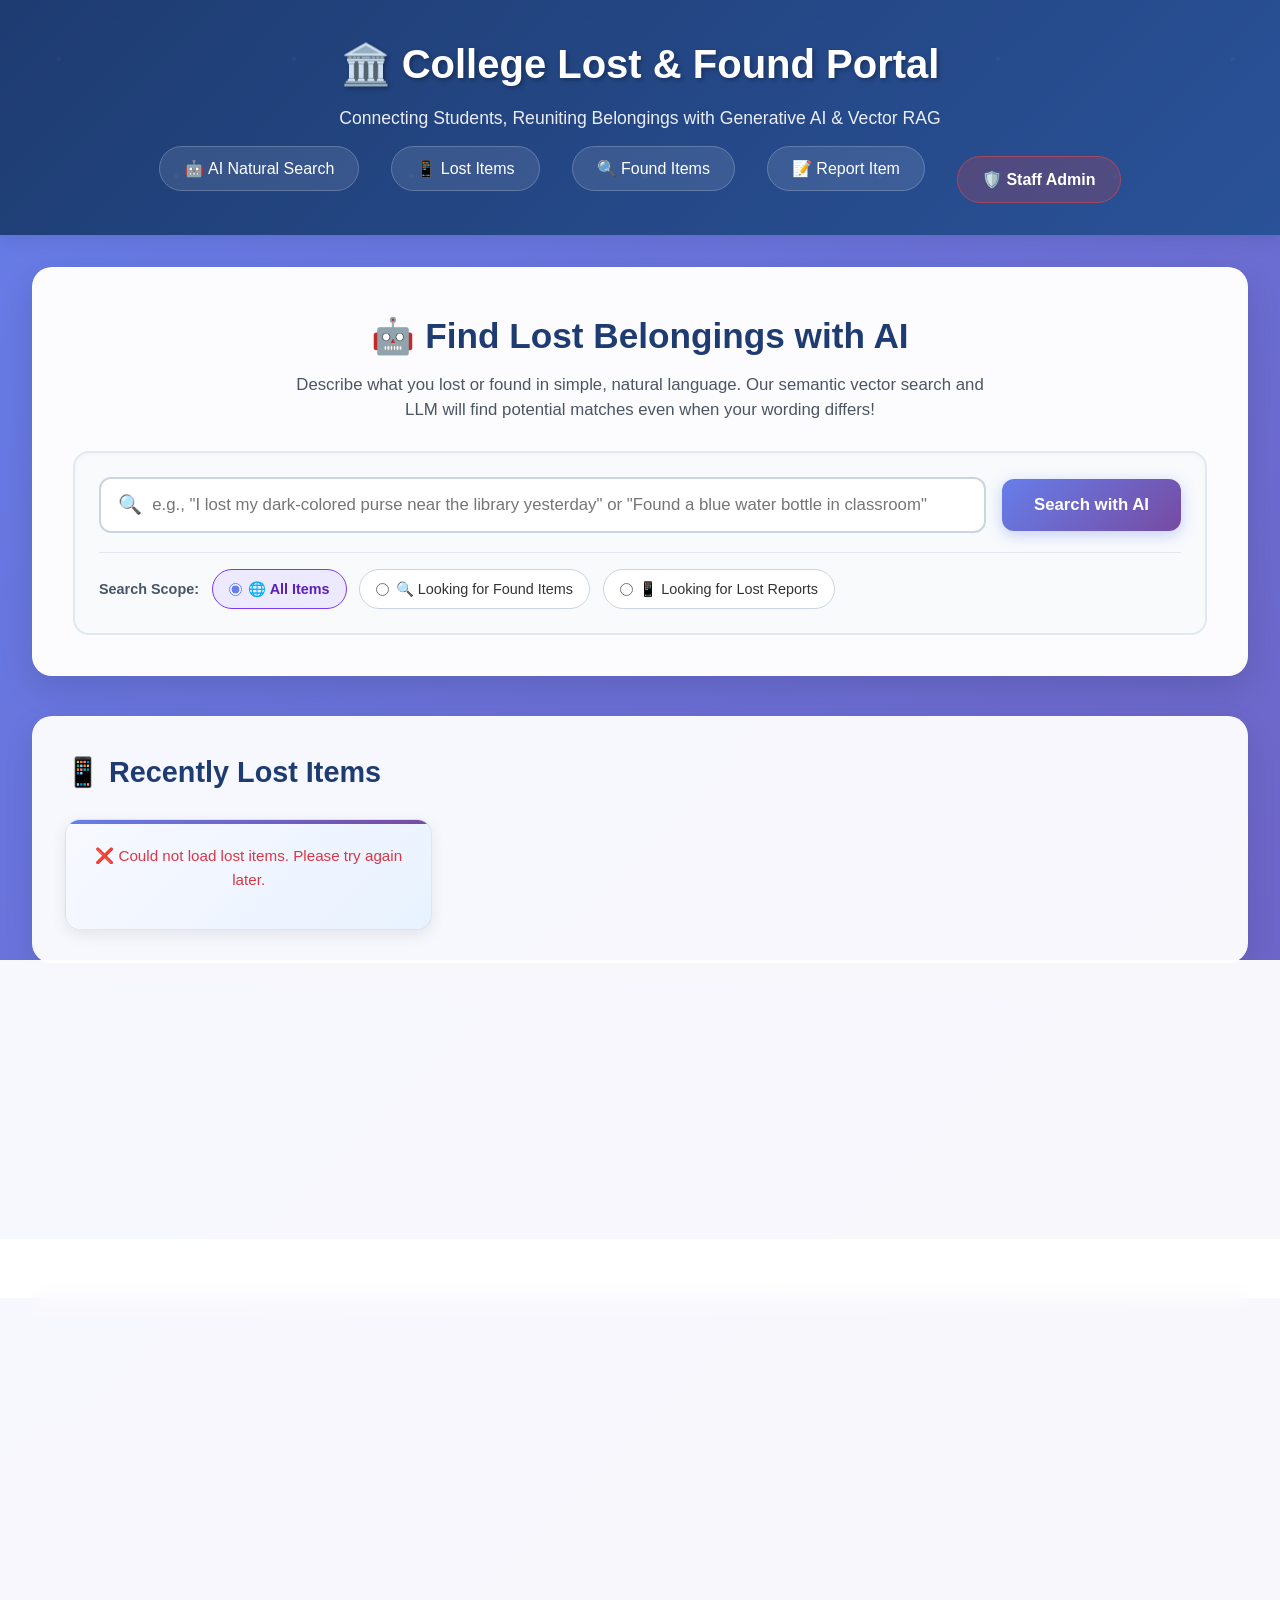
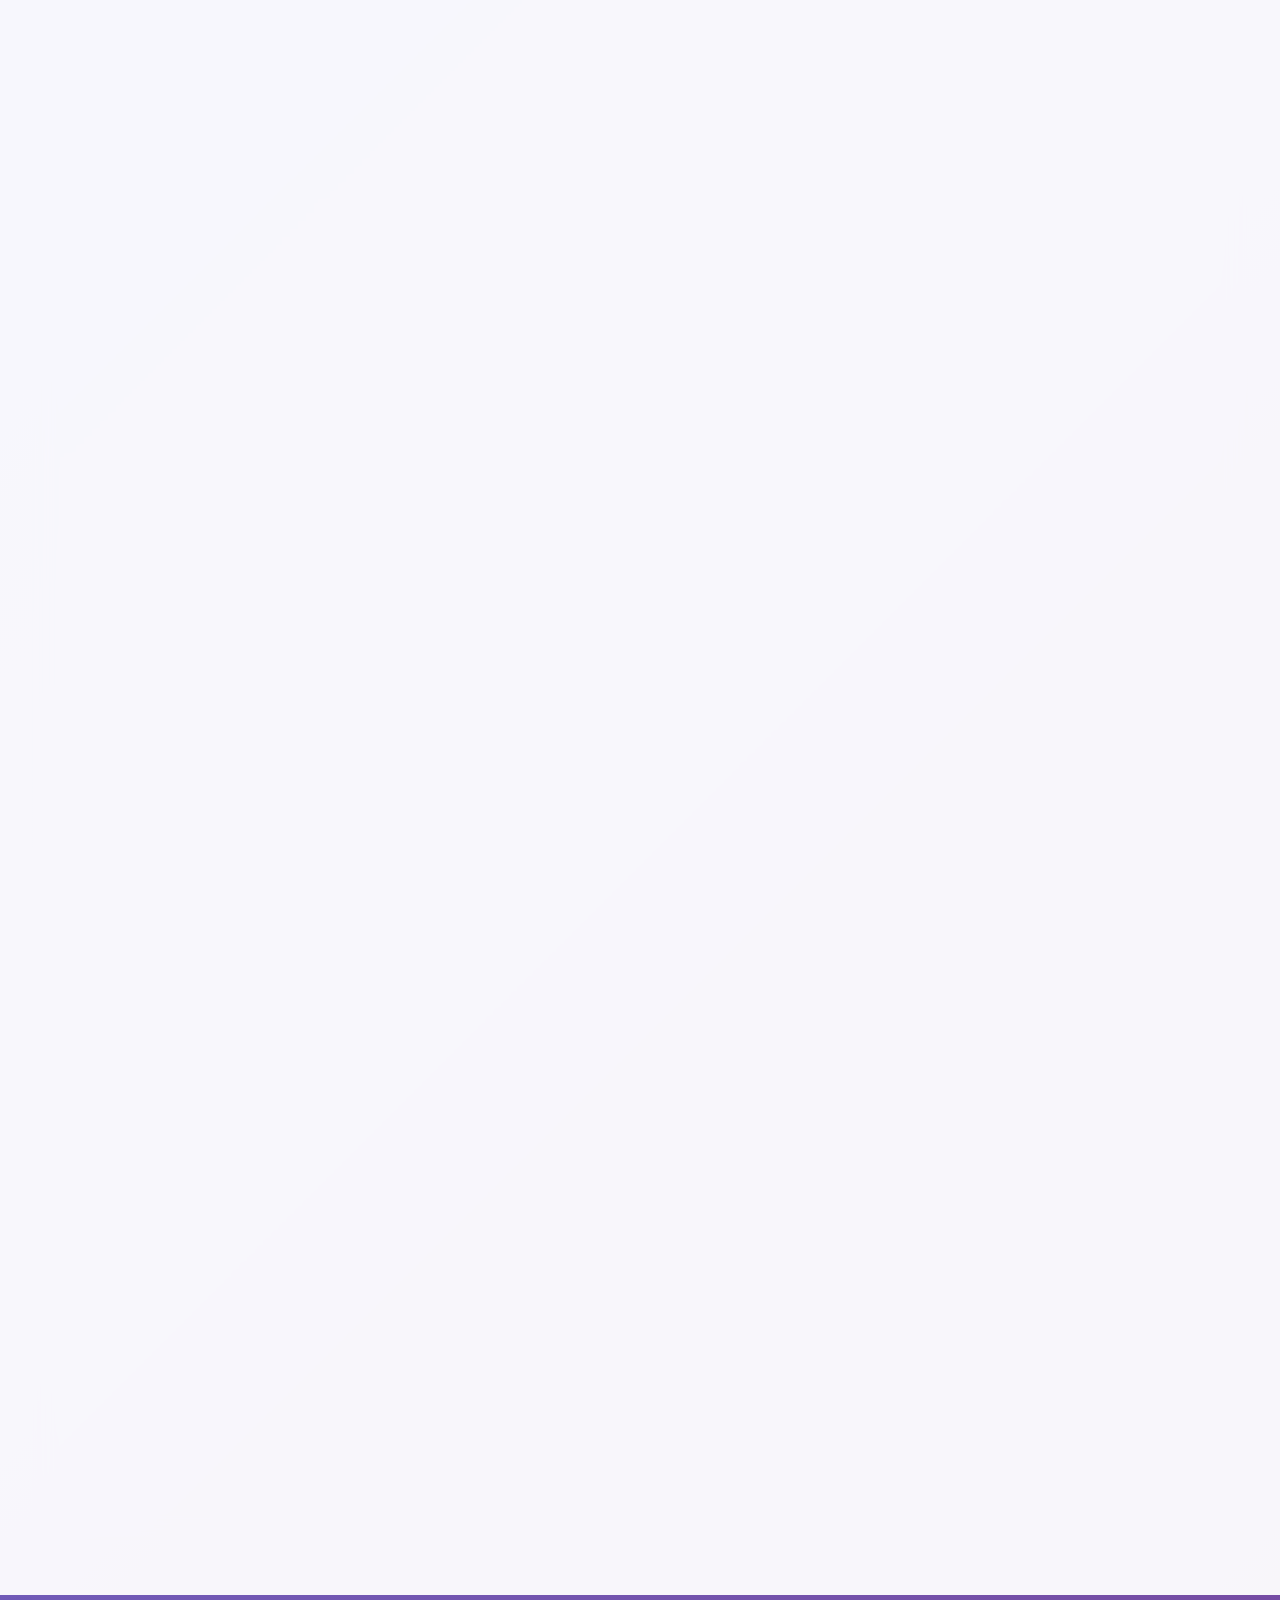
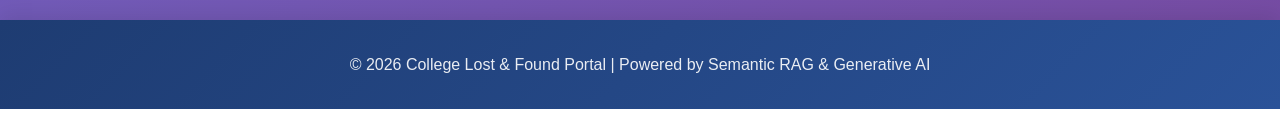
==== commit e4d06a63: "Fix Render 502 error: add gunicorn.conf.py, multi-LLM support (Gemini & OpenRouter), /health endpoin" ====
--- a/College-Lost-and-Found-Portal-main/index.html
+++ b/College-Lost-and-Found-Portal-main/index.html
@@ -87,12 +87,12 @@
             <div id="ai-setup-notice" class="ai-setup-notice hidden">
                 <div class="notice-icon">⚙️</div>
                 <div class="notice-content">
-                    <h4>OpenAI API Key Not Configured</h4>
+                    <h4>AI Model Key Not Configured</h4>
                     <p>
-                        To activate conversational AI explanations, add your <code>OPENAI_API_KEY</code> to the <code>.env</code> file in your backend and restart the portal.
+                        To activate generative AI explanations, configure <code>GEMINI_API_KEY</code>, <code>OPENROUTER_API_KEY</code>, or <code>OPENAI_API_KEY</code> in your environment variables.
                     </p>
                     <p class="notice-sub">
-                        <em>Semantic vector search is fully active! Matching records retrieved directly from the database are displayed below.</em>
+                        <em>Semantic AI search and matching are fully active! Potential matches retrieved from the database are displayed below.</em>
                     </p>
                 </div>
             </div>
